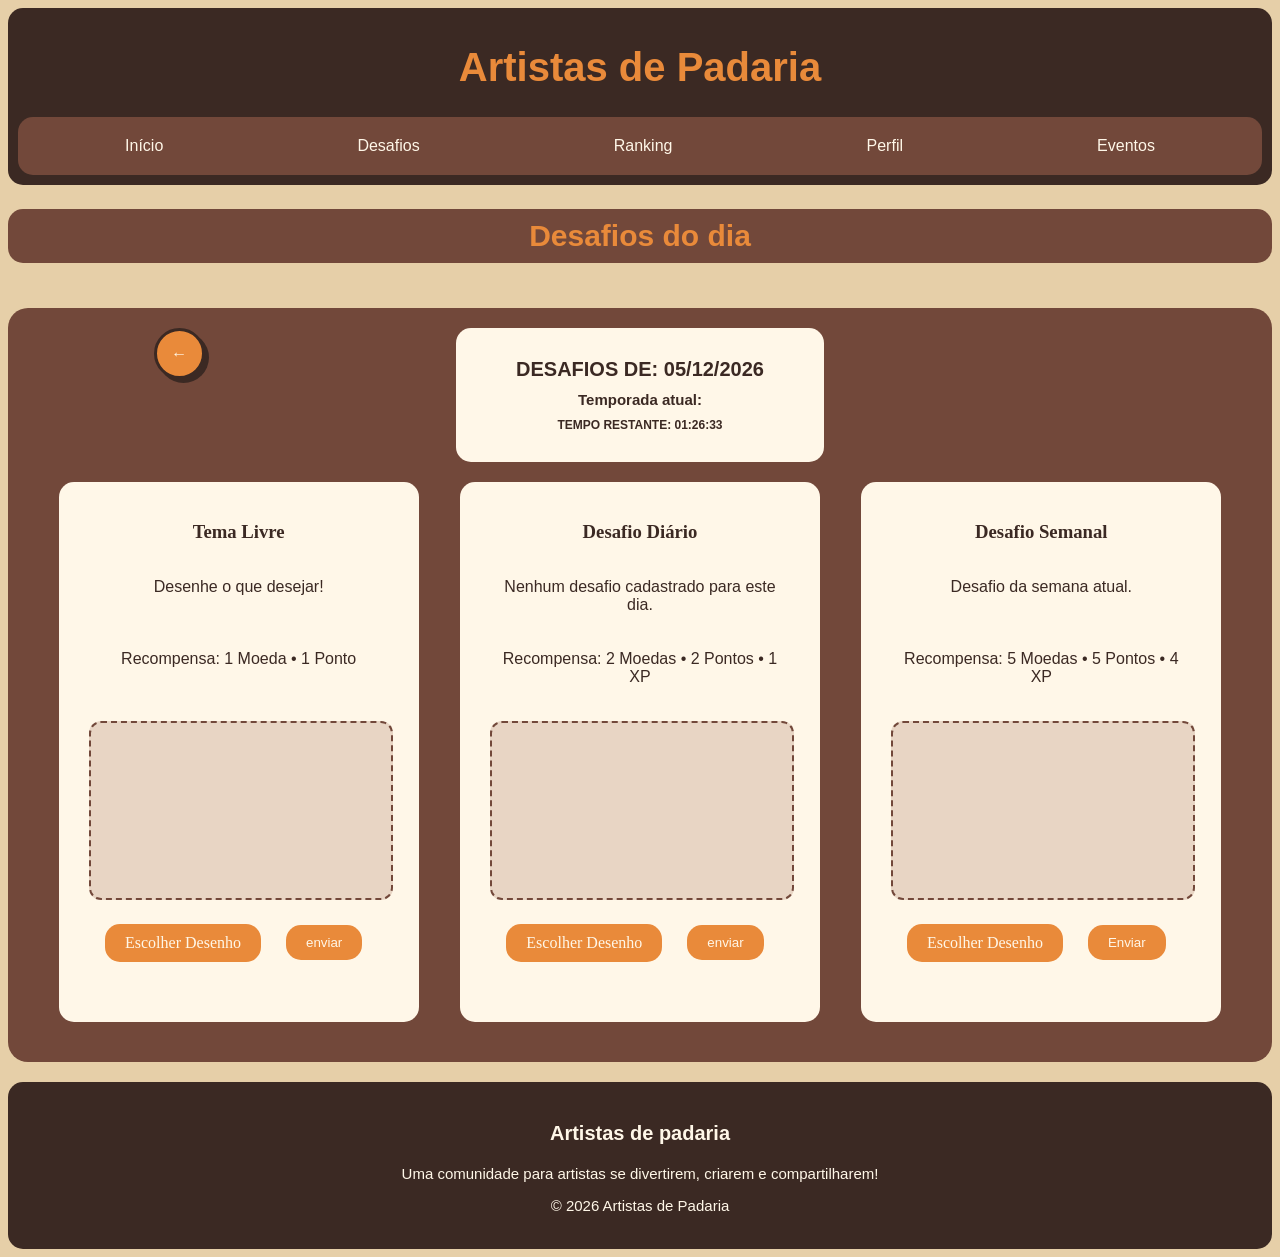
==== desafios.html @ a39fe775 "Artistas de padaria primeira Versão" ====
<!DOCTYPE html>
<html lang="pt-BR">
    <head>
        <meta charset="UTF-8">

        <meta name="viewport" content="width=device-width, initial-scale=1.0">

        <title>Desafios - Artistas de Padaria</title>

        <link rel="stylesheet" href="style.css">
    </head>

    <body>
        <header class="cabecalho">
            <h1 id="titulo">Artistas de Padaria</h1>

            <div class="menu">
                <nav>
                    <ul>
                        <li><a href="index.html">Início</a></li>
                        <li><a href="#">Desafios</a></li>
                        <li><a href="#">Ranking</a></li>
                        <li><a href="#">Perfil</a></li>
                        <li><a href="#">Eventos</a></li>
                    </ul>
                </nav>
            </div>
        </header>

        <section>
                <h2 id="tituloDesafios">Desafios do dia</h2>

            <div id="janelaDesafios">
                <div id="conteudoDesafios">
                    <div id="navegacao">
                        <div id="setaEsquerda">←</div>

                        <div id="informacoesDia">
                            <h3 id="data">DATA DE HOJE:</h3>

                            <h3 id="temporada">Temporada atual:</h3>

                            <h4 id="timer">timer:</h4>
                        
                        </div>

                        <div id="setaDireita">→</div>
                    </div>

                    <div id="desafios">
                        <article>
                            <h3>Tema Livre</h3>
                            <p>Desenhe o que desejar!</p>
                            <p>Recompensa: 1 Moeda • 1 Ponto</p>
                            
                            <div id="previewLivre" class="previews"></div>

                            <input type="file" id="arquivoLivre" accept="image/*">
                            <div class="botoes-desafio">
                                <label id="labelLivre" for="arquivoLivre">Escolher Desenho</label>
                                <button id="enviarLivre">enviar</button>
                            </div>
                            <p id="mensagemLivre"></p>

                        </article>
                        

                        <article>
                            <h3>Desafio Diário</h3>
                            <p id="textoDesafioDiario">Desafio do dia de hoje.</p>
                            <p>Recompensa: 2 Moedas • 2 Pontos • 1 XP</p>

                            <div id="previewDiario" class="previews"></div>

                            <input type="file" id="arquivoDiario" accept="image/*">
                            <div class="botoes-desafio">
                                <label id="labelDiario" for="arquivoDiario">Escolher Desenho</label>
                                <button id="enviarDiario">enviar</button>
                            </div>
                            <p id="mensagemDiario"></p>

                        </article>

                        <article>
                            <h3>Desafio Semanal</h3>
                            <p>Desafio da semana atual.</p>
                            <p>Recompensa: 5 Moedas • 5 Pontos • 4 XP</p>

                            <div id="previewSemanal" class="previews"></div>                

                            <input type="file" id="arquivoSemanal" accept="image/*">
                            <div class="botoes-desafio">
                                <label id="labelSemanal" for="arquivoSemanal">Escolher Desenho</label>
                                <button id="enviarSemanal">Enviar</button>
                            </div>
                            <p id="mensagemSemanal"></p>

                        </article>
                    </div>
                </div>
            </div>

        </section>

      
        <footer>
            <h3>Artistas de padaria</h3>
            <p>Uma comunidade para artistas se divertirem, criarem e compartilharem!</p>
            <p>© 2026 Artistas de Padaria</p>
        </footer>

        <script src="script.js"></script>
    </body>
</html>
---- style.css ----
body {
    display: flex;
    flex-direction: column;
    min-height: 100vh;
    background-color: #E6CFA8;
}

.cabecalho {
    background-color: #3B2923;
    padding: 10px;
    border-radius: 15px;
}

#titulo {
    text-align: center;
    color: #E98A3A;
    font-family: Arial, Helvetica, sans-serif;
    font-size: 40px;
}

.menu ul {
    list-style: none;
    display: flex;
    justify-content: space-around;
    padding: 0px;
    margin: 0px;
}

.menu{
    background-color: #72483a;
    border-radius: 15px;
    padding: 10px;
}

.menu a {
    text-decoration: none;
    color: #FFF7E8;
    display: inline-block;
    padding: 10px 80px;
    border-radius: 15px;
    font-family: Arial, Helvetica, sans-serif;
    
    transition: 0.3s;
}

.menu a:hover {
    color: #FFF7E8;
    background-color: #E98A3A;
    transform: scale(1.1);
}

#apresentacao {
    padding: 20px 10px;
    background-color: #FFF7E8;
    border-radius: 15px;
    margin: 10px 0;
}

#apresentacao h2 {
    color: #3B2923;
    font-family: fantasy;
    font-weight: 100;
    text-align: center;
    font-size: 30px;
    margin-bottom: 20px;
}

#apresentacao p {
    text-indent: 40px;
    font-family: Arial, Helvetica, sans-serif;
    text-align: justify;
    font-size: 18px;
    margin: auto;
    max-width: 800px;
}

#botaoDesafios {
    display: flex;
    justify-content: center;
}

#botaoDesafios a {
    font-family: Arial, Helvetica, sans-serif;
    display: inline-block;
    padding: 10px 20px;
    background-color: #E98A3A;
    text-decoration: none;
    color: #FFF7E8;
    border-radius: 15px;
    margin-top: 20px;

    transition: 0.3s;
}

#botaoDesafios a:hover {
    background-color: #3B2923;
    transform: scale(1.1);
}

footer {
    background-color: #3B2923;
    padding: 20px;
    border-radius: 15px;
    margin-top: auto;
}

footer h3 {
    text-align: center;
    font-family: Arial, Helvetica, sans-serif;
    font-size: 20px;
    color: #FFF7E8;
}

footer p {
    text-align: center;
    font-family: Arial, Helvetica, sans-serif;
    font-size: 15px;
    color: #FFF7E8;
    margin-top: 5px;
}

#navegacao{
    display: flex;
    justify-content: space-around;
    text-align: center;
}

#setaEsquerda,
#setaDireita {
    background-color: #E98A3A;
    color: #FFF7E8;
    width: 45px;
    height: 45px;
    border-radius: 50%;
    border: 3px solid #3B2923;
    box-shadow: 4px 4px 0px #3B2923;

    display: flex;
    justify-content: center;
    align-items: center;
    
    transition: background-color 0.3s, transform 0.3s;
}

#setaEsquerda:hover,
#setaDireita:hover {
    background-color: #3B2923;
    transform: scale(1.1);
}

#informacoesDia {
    background-color: #FFF7E8;
    color: #3B2923;
    padding: 20px 50px;
    border-radius: 15px;
}

#data {
    font-size: 20px;
    font-family: Arial, Helvetica, sans-serif;
    margin: 10px;
}

#temporada {
    font-size: 15px;
    font-family: Arial, Helvetica, sans-serif;
    margin: 10px;
}

#timer {
    font-size: 12px;
    font-family: Arial, Helvetica, sans-serif;
    margin: 10px;
}

#desafios {
    display: flex;
    gap: 20px;
    justify-content: space-around;
    margin: 20px;
}

#desafios article {
    background-color: #FFF7E8;
    color: #3B2923;
    padding: 20px 30px;
    border-radius: 15px;
    width: 300px;
    text-align: center;
    display: flex;
    flex-direction: column;
    height: 500px;
}

#desafios button {
    background-color: #E98A3A;
    color: #FFF7E8;
    padding: 10px 20px;
    border: none;
    border-radius: 15px;
    margin: 10px;
    transition: 0.3s;
}

#desafios button:hover {
    background-color: #3B2923;
    transform: scale(1.1);
}

#desafios label {
    display: inline-block;
    background-color: #E98A3A;
    color: #FFF7E8;
    padding: 10px 20px;
    border-radius: 15px;
    cursor: pointer;
    transition: 0.3s;
}

#desafios input[type="file"] {
    display: none;
}

#desafios label:hover {
    background-color: #3B2923;
    transform: scale(1.1);
}

#desafios article img {
    max-width: 100%;
    max-height: 100%;
    width: auto;
    height: auto;
    border-radius: 10px;
    border: 3px solid #3B2923;
    box-sizing: border-box;
}

.previews {
    margin: 15px 0;
    min-height: 100px;
}

.botoes-desafio {
    display: flex;
    justify-content: center;
    gap: 15px;
    align-items: center;
    margin-top: auto;
}

#desafios h3 {
    font-family: Georgia, 'Times New Roman', Times, serif;
}

#desafios p, #desafios p[id^="mensagem"] {
    font-family: Arial, Helvetica, sans-serif;
}

#desafios article div[id^="preview"] {
    width: 100%;
    height: 250px;
    display: flex;
    justify-content: center;
    align-items: center;
    background-color: #E8D5C4;
    border: 2px dashed #72483a;
    border-radius: 12px;
}

#tituloDesafios {
    font-size: 30px;
    text-align: center;
    color: #E98A3A;
    font-family: Arial, Helvetica, sans-serif;
    background-color: #72483a;
    border-radius: 15px;
    padding: 10px;
}

#desafios article p:nth-of-type(1) {
    min-height: 40px;
}

#desafios article p:nth-of-type(2) {
    min-height: 40px;
}

#janelaDesafios {
    width: 100%;
    overflow: hidden;
}

#conteudoDesafios {
    transition: transform 0.5s ease;
    transform: translateX(0);
    background-color: #72483a;
    border-radius: 20px;
    padding: 20px;
    box-sizing: border-box;
    margin: 20px auto;
}
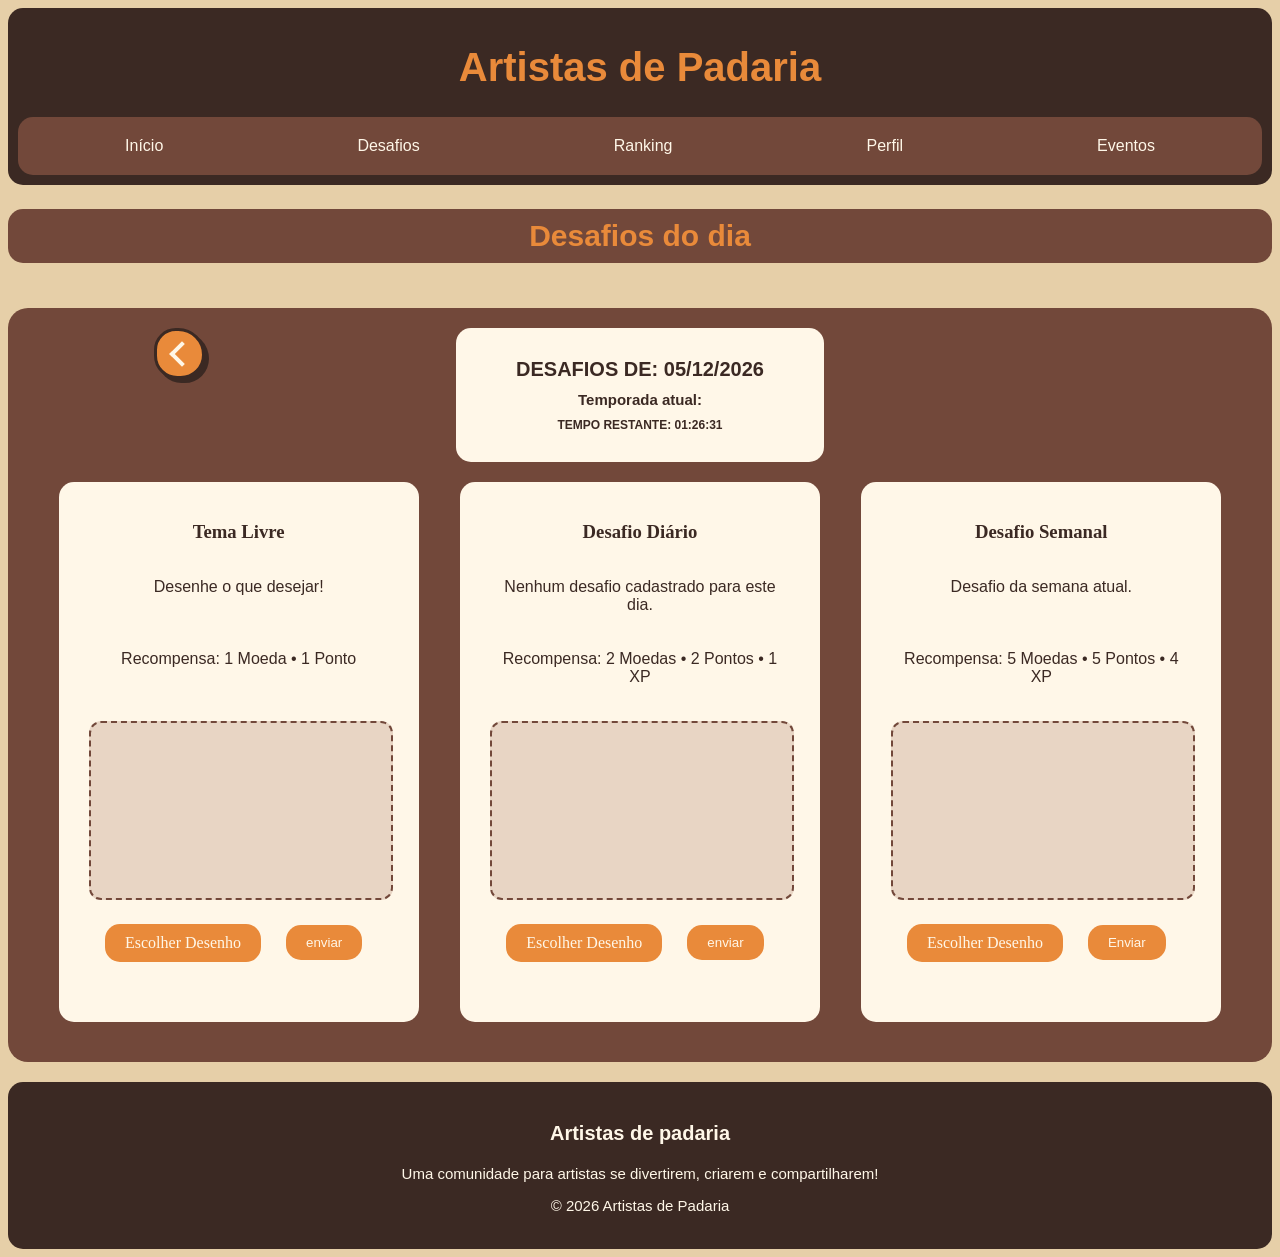
==== commit 1b23886e: "Atualização das setas e fazendo sistema semanal" ====
--- a/desafios.html
+++ b/desafios.html
@@ -33,7 +33,7 @@
             <div id="janelaDesafios">
                 <div id="conteudoDesafios">
                     <div id="navegacao">
-                        <div id="setaEsquerda">←</div>
+                        <div id="setaEsquerda"></div>
 
                         <div id="informacoesDia">
                             <h3 id="data">DATA DE HOJE:</h3>
@@ -44,7 +44,7 @@
                         
                         </div>
 
-                        <div id="setaDireita">→</div>
+                        <div id="setaDireita"></div>
                     </div>
 
                     <div id="desafios">
--- a/style.css
+++ b/style.css
@@ -125,13 +125,33 @@
     text-align: center;
 }
 
+#setaEsquerda::before {
+    content: "";
+    width: 14px;
+    height: 14px;
+    border-left: 4px solid #FFF7E8;
+    border-bottom: 4px solid #FFF7E8;
+    transform: rotate(45deg);
+    margin-left: 5px;
+}
+
+#setaDireita::before {
+    content: "";
+    width: 14px;
+    height: 14px;
+    border-right: 4px solid #FFF7E8;
+    border-top: 4px solid #FFF7E8;
+    transform: rotate(45deg);
+    margin-right: 8px;
+}
+
 #setaEsquerda,
 #setaDireita {
     background-color: #E98A3A;
     color: #FFF7E8;
     width: 45px;
     height: 45px;
-    border-radius: 50%;
+    border-radius: 45% 55% 50% 48%;
     border: 3px solid #3B2923;
     box-shadow: 4px 4px 0px #3B2923;
 
@@ -142,10 +162,14 @@
     transition: background-color 0.3s, transform 0.3s;
 }
 
-#setaEsquerda:hover,
-#setaDireita:hover {
-    background-color: #3B2923;
-    transform: scale(1.1);
+#setaEsquerda:hover{
+    background-color: #3B2923;
+    transform: scale(1.1) rotate(-3deg);
+}
+
+#setaDireita:hover{
+    background-color: #3B2923;
+    transform: scale(1.1) rotate(3deg);
 }
 
 #informacoesDia {
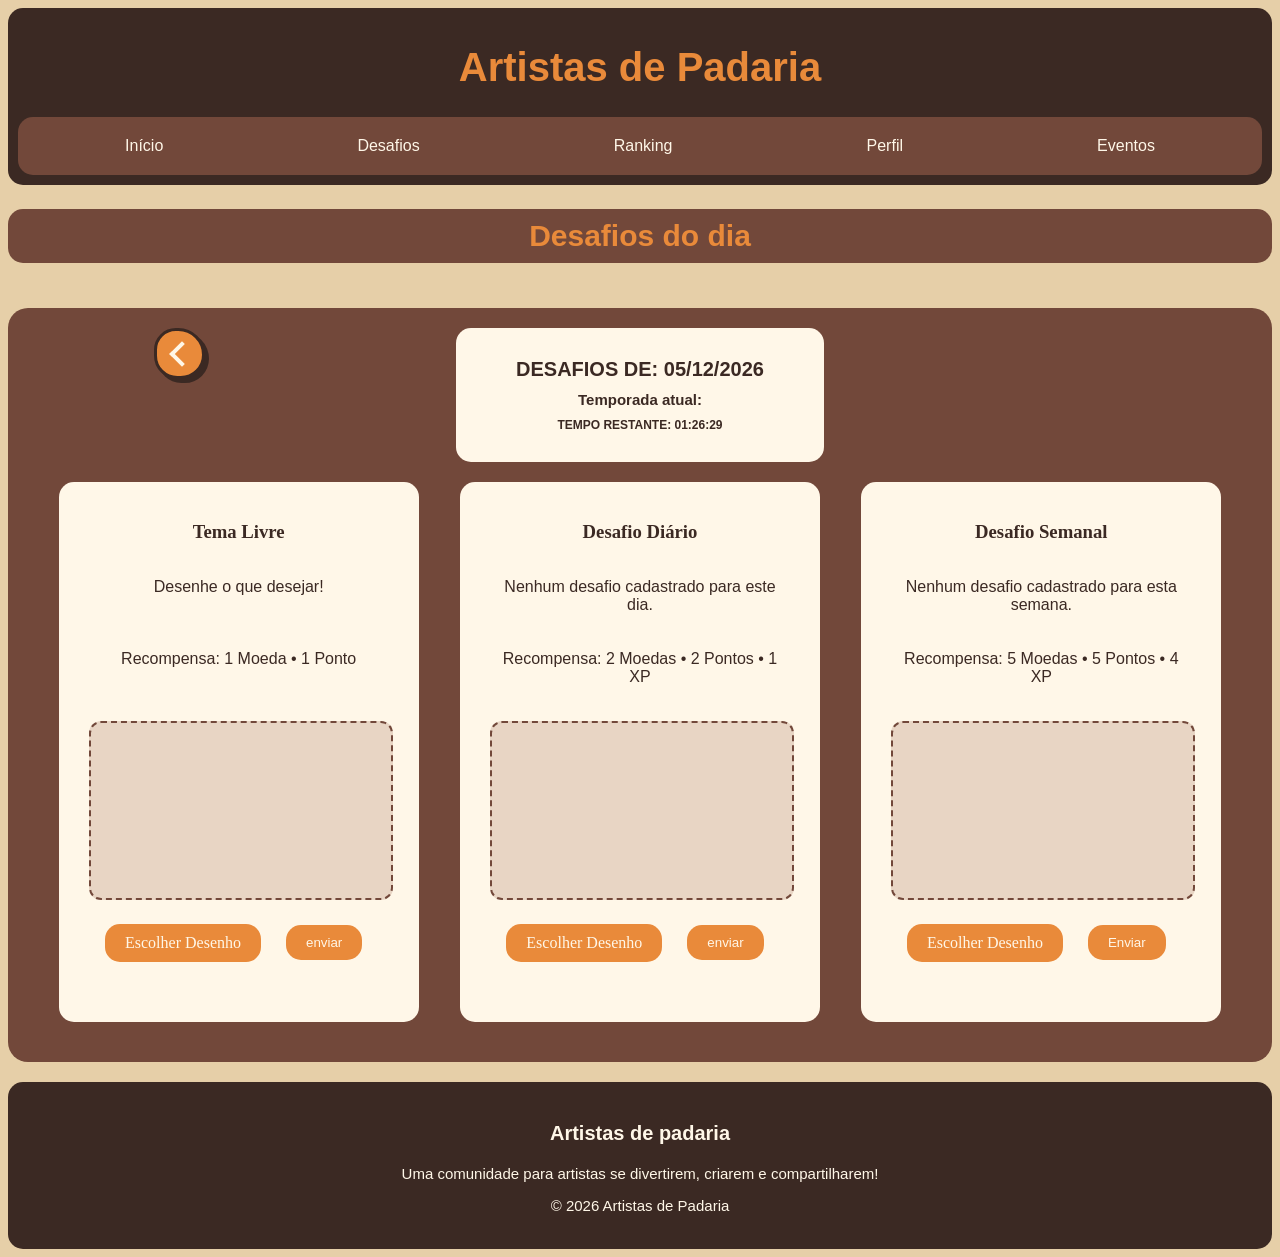
==== commit bb274c45: "Desafio Semanal corrigido" ====
--- a/desafios.html
+++ b/desafios.html
@@ -83,7 +83,7 @@
 
                         <article>
                             <h3>Desafio Semanal</h3>
-                            <p>Desafio da semana atual.</p>
+                            <p id="textoDesafioSemanal">Desafio da semana atual.</p>
                             <p>Recompensa: 5 Moedas • 5 Pontos • 4 XP</p>
 
                             <div id="previewSemanal" class="previews"></div>                
